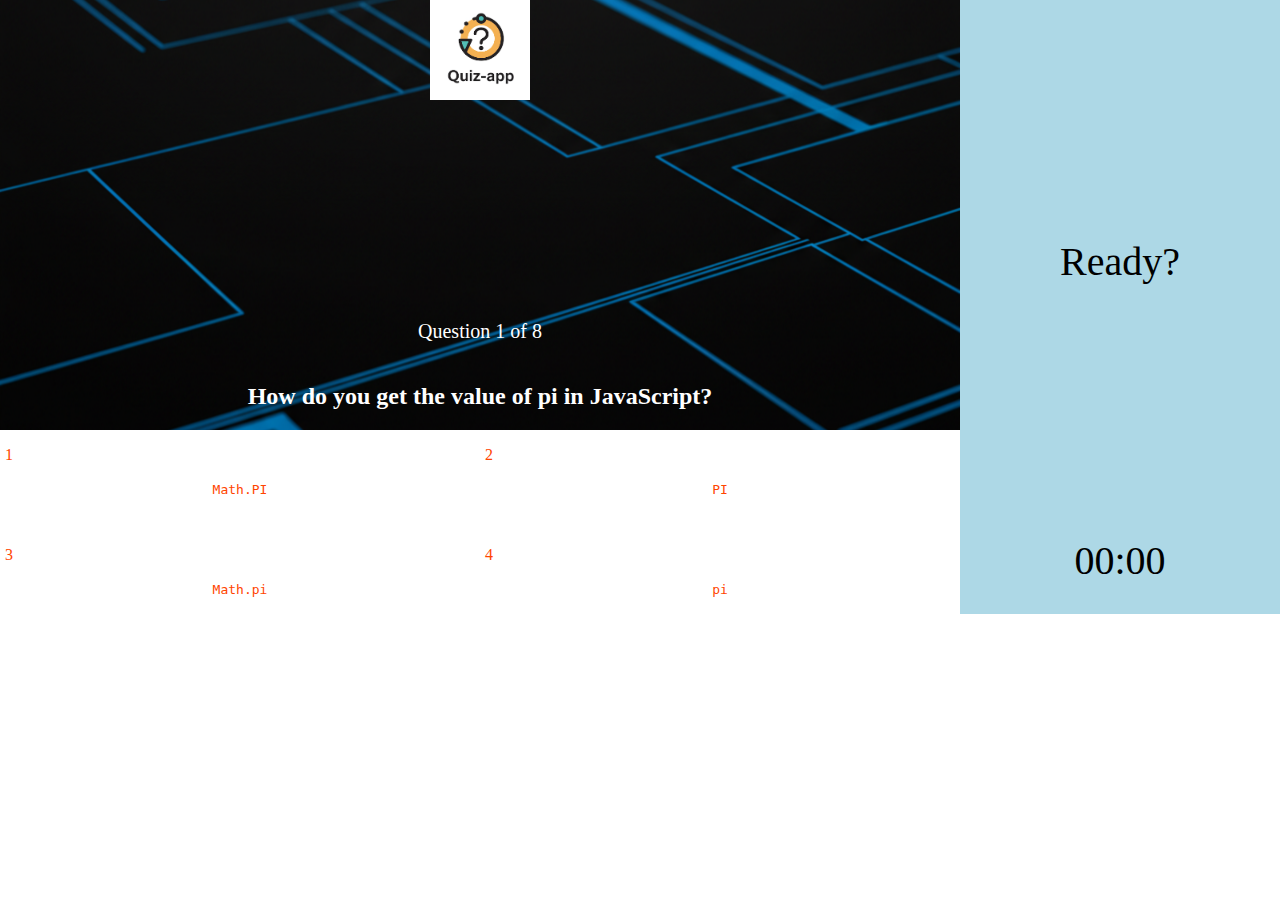
==== quiz.html @ 0ba35255 "first-commit" ====
<!DOCTYPE html>
<html lang="ja">
<head>
	<meta charset="UTF-8">
	<meta name="viewport" content="width=device-width, initial-scale=1.0">
	<title>Quiz-app</title>
	<link rel="stylesheet" href="css/style.css">
</head>
<body>
	<div id="wrapper">
		<main class="hero_box">
			<!-- Question-box -->
			<div class="question_box">
				<img class="quiz_app_logo" src="./images/quiz-app-logo.png">
				<p class="question_number"></p>
				<h2 class="question_text">
					Sample Question Here
				</h2>
			</div>

			<!-- answer-box -->
			<div class="answer_box">
				<div class="answer_container">
					<!-- select -->
				</div>
			</div>
		</main>

		<aside class="sidebar">
			
			<div class="sidebar_result">
				<div class="sidebar_total-time">
				</div>
				<div class="sidebar_score">
				</div>
			</div>
			<div class="sidebar_msg">Ready?</div>
			<div class="sidebar_time">
				<div id="stopwatch">
					00:00
				</div>
			</div>
		</aside>
	</div>
	<script src="js/timer.js"></script>
	<script src="js/question.js"></script>
</body>
</html>
---- css/style.css ----
body {
    margin: 0px;
    padding: 0px;
}

a {
    color: white;
}

#wrapper {
    display: flex;
    background-image: url('/images/background.png')
    background-position: center;
    background-size: cover;
    width: 100%;
}

.hero_box {
    display: flex;
    flex: 3;
    background-color: black;
    flex-direction: column
}

.question_box {
    display: flex;
    flex: 1 auto;
    flex-direction: column;
    align-items: center;
    justify-content: center;
    background: url(/images/background.png);
    background-position: center;
    background-size: cover;
}
.quiz_app_logo {
    width: 100px;
    height: 100px;
    margin-bottom: 200px;
}

.question_number {
    color: white;
    font-size: 20px;
}
.question_text {
    color: white;
    text-align: center;
}

.answer_container {
    display: grid;
    grid-template-columns: repeat(auto-fit, minmax(400px, 1fr));
    background-color: white;
    grid-template-rows: 100px;
    color: orangered;
}

.select_number {
    margin-left: 5px;
}
.select_text {
    text-align: center;
}
.select_box:hover {
    cursor: pointer;
    background-color: lightgreen;
    color: white;
}

.sidebar {
    flex: 1;
    display: flex;
    background-color: lightblue;
    flex-direction: column;
}

.sidebar > div {
}

.sidebar_score {
    padding: 8px 16px;
}

.sidebar_time {
    margin-top: auto;
    text-align: center;
}

.sidebar_msg {
    text-align: center;
    font-size: 40px;
    margin-top: auto;
}

#stopwatch {
    font-size: 40px;
    padding: 30px;
}
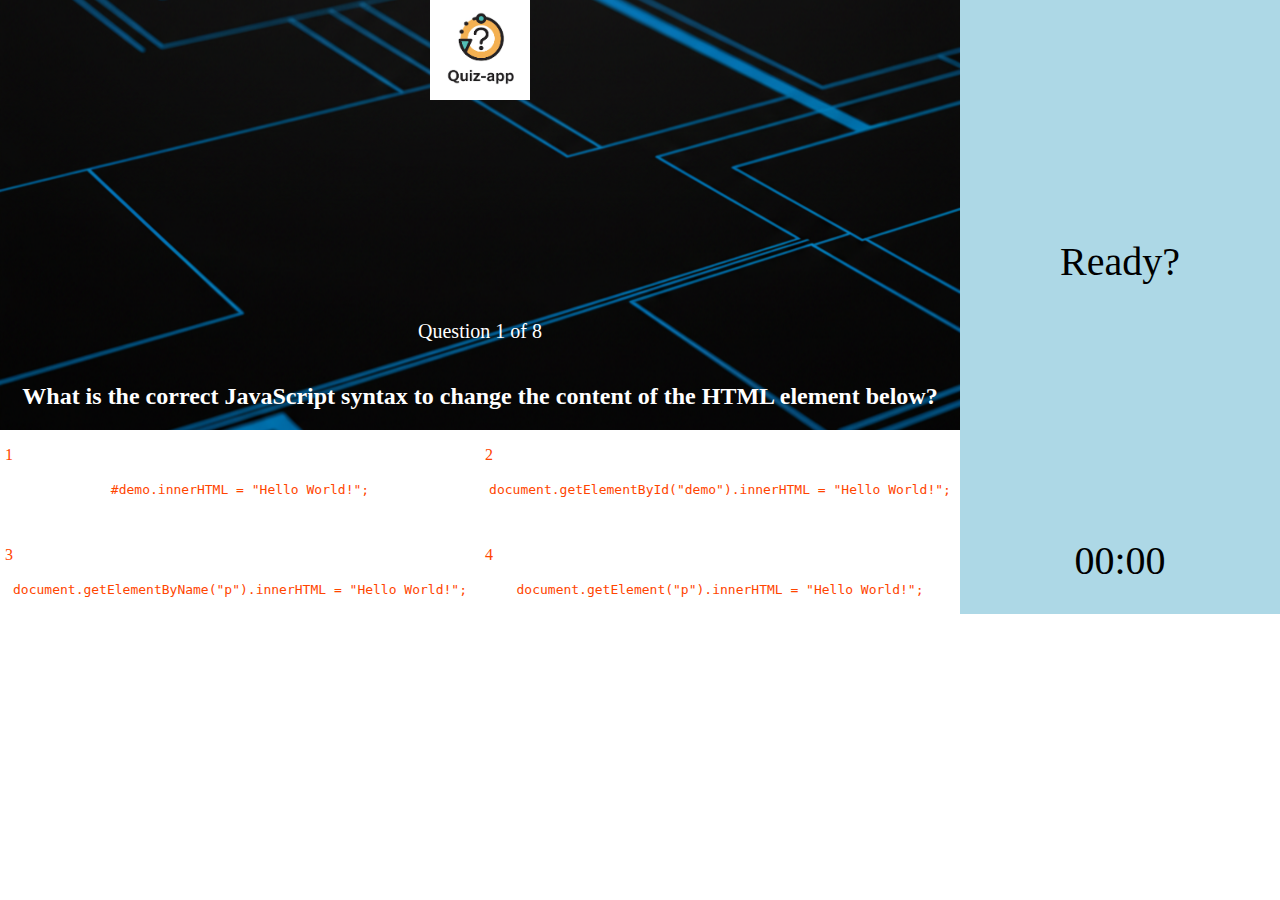
==== commit 856ad7ff: "imageのパスを相対パスに変更" ====
--- a/quiz.html
+++ b/quiz.html
@@ -11,7 +11,7 @@
 		<main class="hero_box">
 			<!-- Question-box -->
 			<div class="question_box">
-				<img class="quiz_app_logo" src="./images/quiz-app-logo.png">
+				<img class="quiz_app_logo" src="images/quiz-app-logo.png">
 				<p class="question_number"></p>
 				<h2 class="question_text">
 					Sample Question Here
--- a/css/style.css
+++ b/css/style.css
@@ -9,7 +9,7 @@
 
 #wrapper {
     display: flex;
-    background-image: url('/images/background.png')
+    background-image: url('../images/background.png')
     background-position: center;
     background-size: cover;
     width: 100%;
@@ -28,7 +28,7 @@
     flex-direction: column;
     align-items: center;
     justify-content: center;
-    background: url(/images/background.png);
+    background: url("../images/background.png");
     background-position: center;
     background-size: cover;
 }
